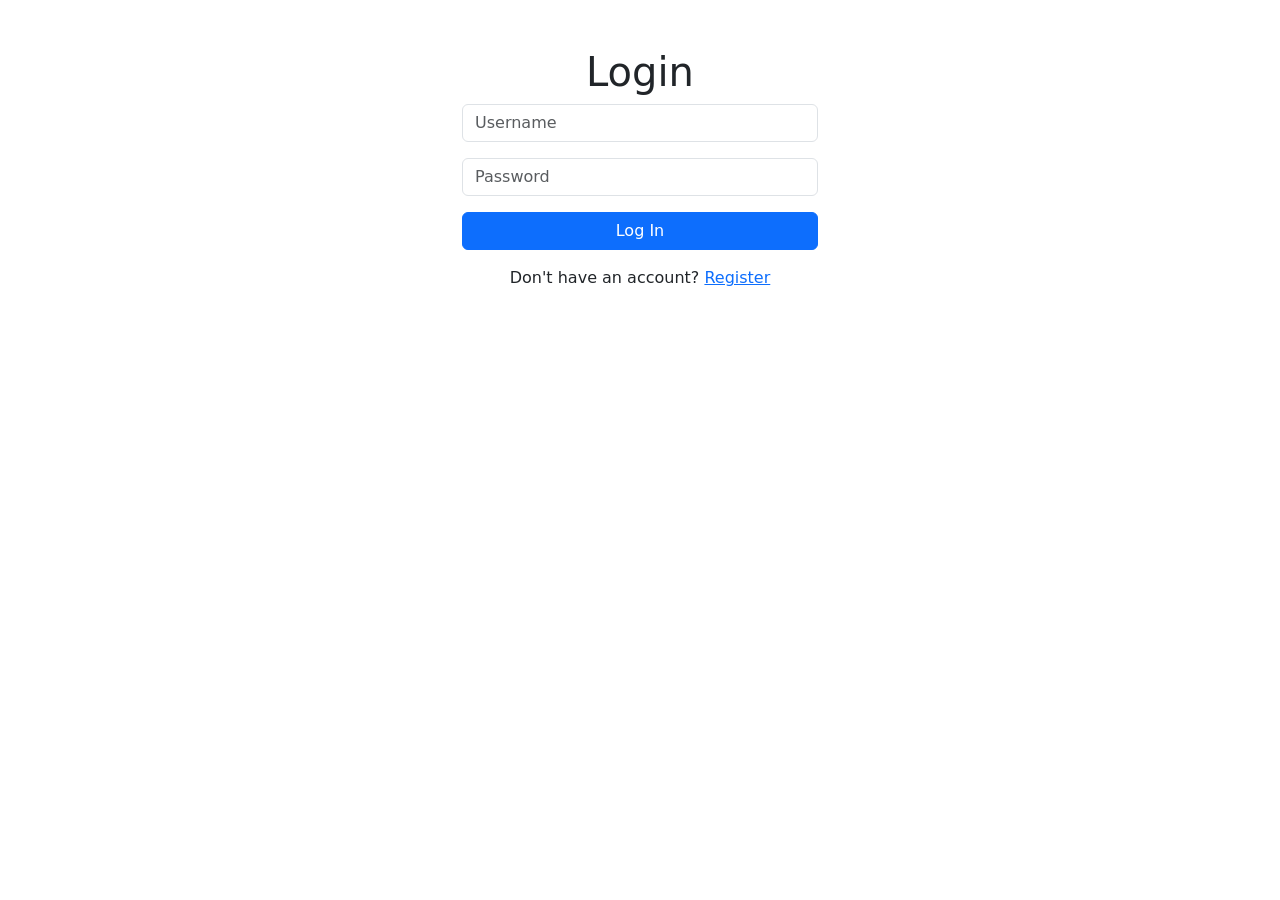
==== public/html/index.html @ 73830f2e "New folder structure for htmls" ====
<!DOCTYPE html>

<html>
    <head>
        <title>Contact Manager</title>
        <link href="https://cdn.jsdelivr.net/npm/bootstrap@5.3.3/dist/css/bootstrap.min.css" rel="stylesheet">
        <script type="text/javascript" src="js/globals.js"></script>
        <script type="text/javascript" src="js/cookie.js"></script>
        <script type="text/javascript" src="js/doLogin.js" defer></script>
    </head>
    <body>
        <div class="container mt-5">   
            <div class="row justify-content-center">
                <div class="col-md-4"> 
                    <h1 class="text-center">Login</h1>
                    <input type="text" placeholder="Username" class="form-control mb-3" id="username">
                    <input type="password" placeholder="Password" class="form-control mb-3" id="password">
                    <span id="loginResult"></span>
                    <button class="btn btn-primary w-100" id="loginBtn" onclick="doLogin();">Log In</button>
                    <p class="text-center mt-3">Don't have an account? <a href="register.html">Register</a></p>
                </div>
            </div>
        </div>
    </body>
</html>
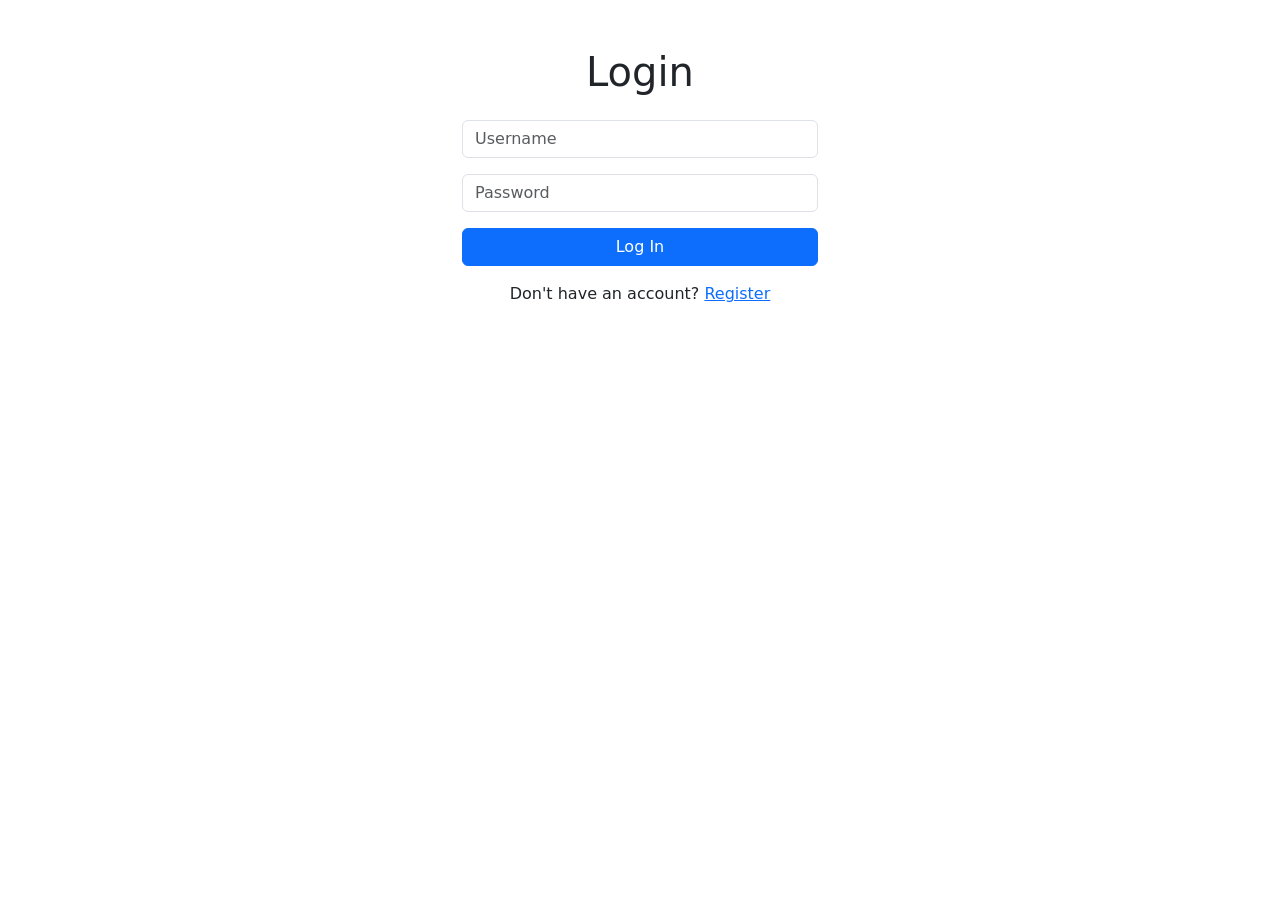
==== commit e2d26e54: "New look for index" ====
--- a/public/html/index.html
+++ b/public/html/index.html
@@ -1,9 +1,9 @@
 <!DOCTYPE html>
-
 <html>
     <head>
-        <title>Contact Manager</title>
+        <title>Tether - Login</title>
         <link href="https://cdn.jsdelivr.net/npm/bootstrap@5.3.3/dist/css/bootstrap.min.css" rel="stylesheet">
+        <link href="css/frutiger.css" rel="stylesheet">
         <script type="text/javascript" src="js/globals.js"></script>
         <script type="text/javascript" src="js/cookie.js"></script>
         <script type="text/javascript" src="js/doLogin.js" defer></script>
@@ -11,13 +11,15 @@
     <body>
         <div class="container mt-5">   
             <div class="row justify-content-center">
-                <div class="col-md-4"> 
-                    <h1 class="text-center">Login</h1>
-                    <input type="text" placeholder="Username" class="form-control mb-3" id="username">
-                    <input type="password" placeholder="Password" class="form-control mb-3" id="password">
-                    <span id="loginResult"></span>
-                    <button class="btn btn-primary w-100" id="loginBtn" onclick="doLogin();">Log In</button>
-                    <p class="text-center mt-3">Don't have an account? <a href="register.html">Register</a></p>
+                <div class="col-md-4">
+                    <div class="glass-card">
+                        <h1 class="text-center mb-4">Login</h1>
+                        <input type="text" placeholder="Username" class="form-control mb-3" id="username">
+                        <input type="password" placeholder="Password" class="form-control mb-3" id="password">
+                        <span id="loginResult" class="d-block mb-3 text-center"></span>
+                        <button class="btn btn-primary w-100" id="loginBtn" onclick="doLogin();">Log In</button>
+                        <p class="text-center mt-3">Don't have an account? <a href="register.html">Register</a></p>
+                    </div>
                 </div>
             </div>
         </div>
